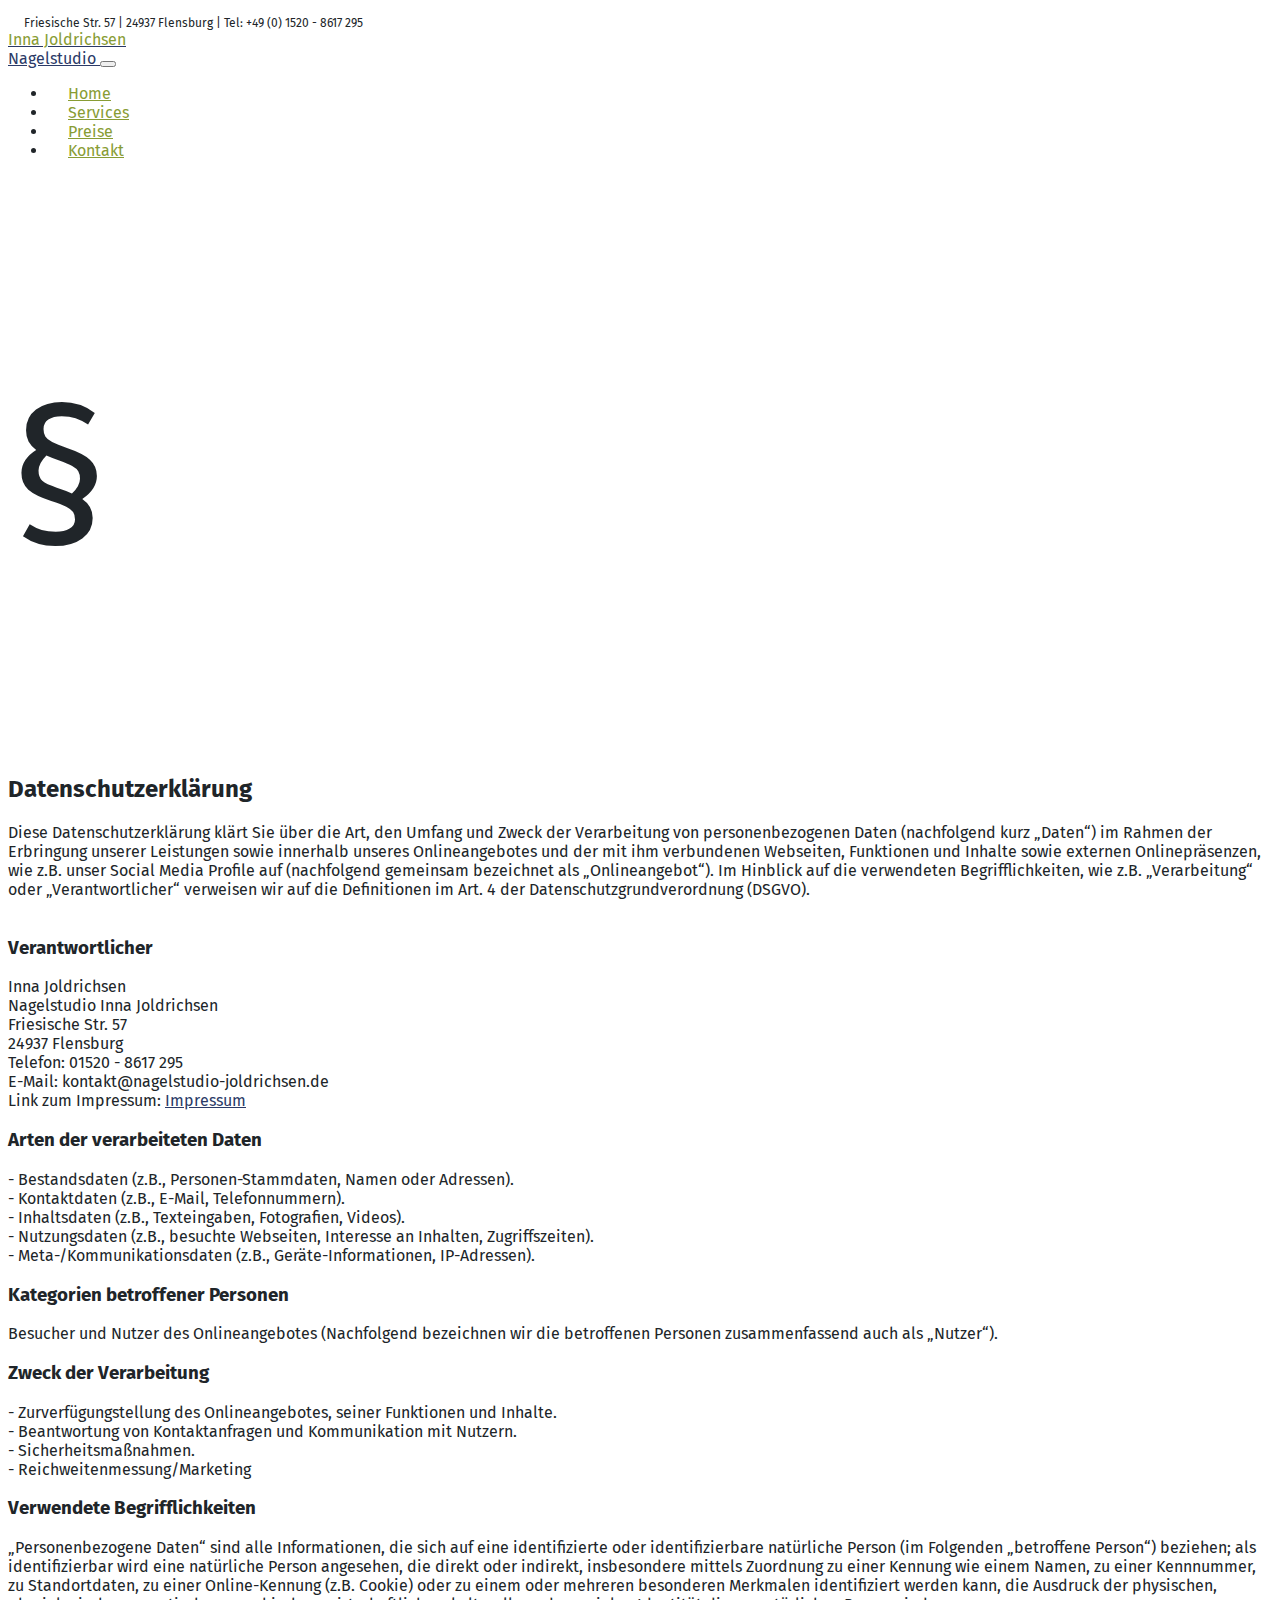
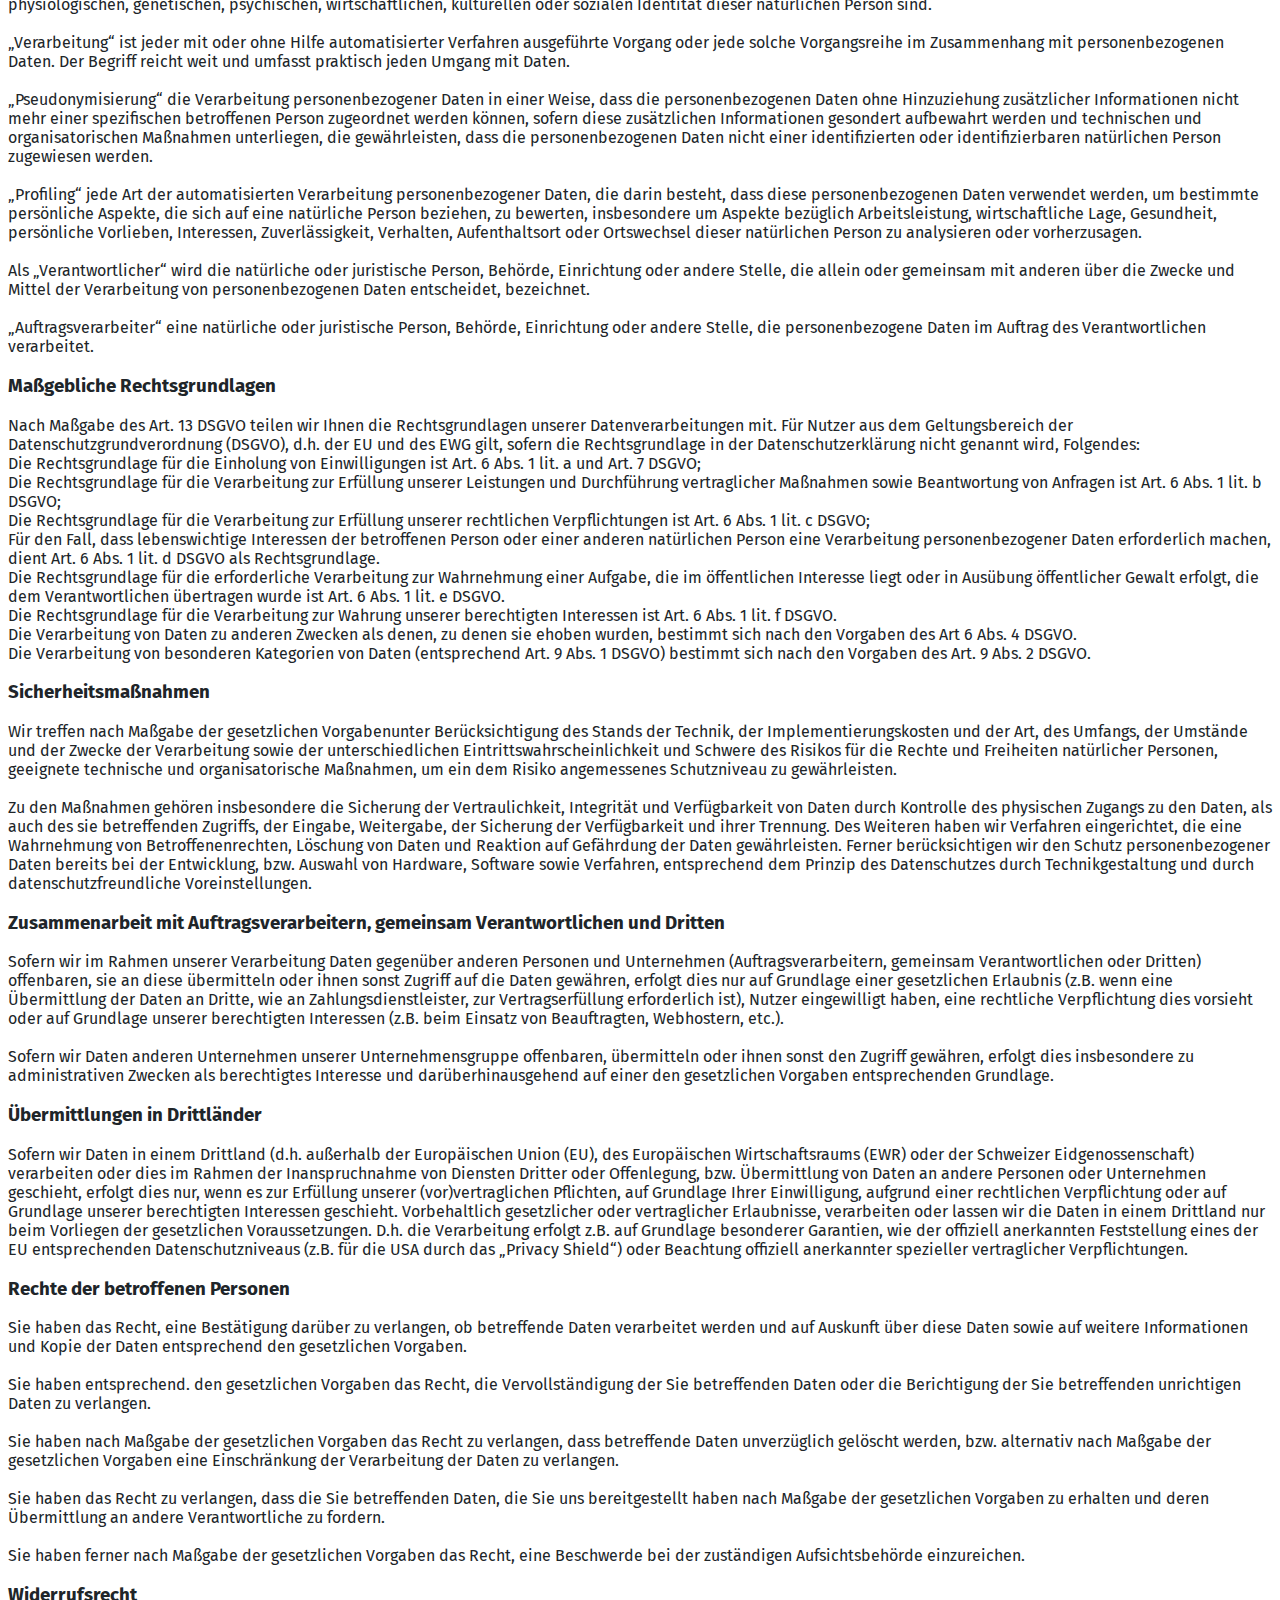
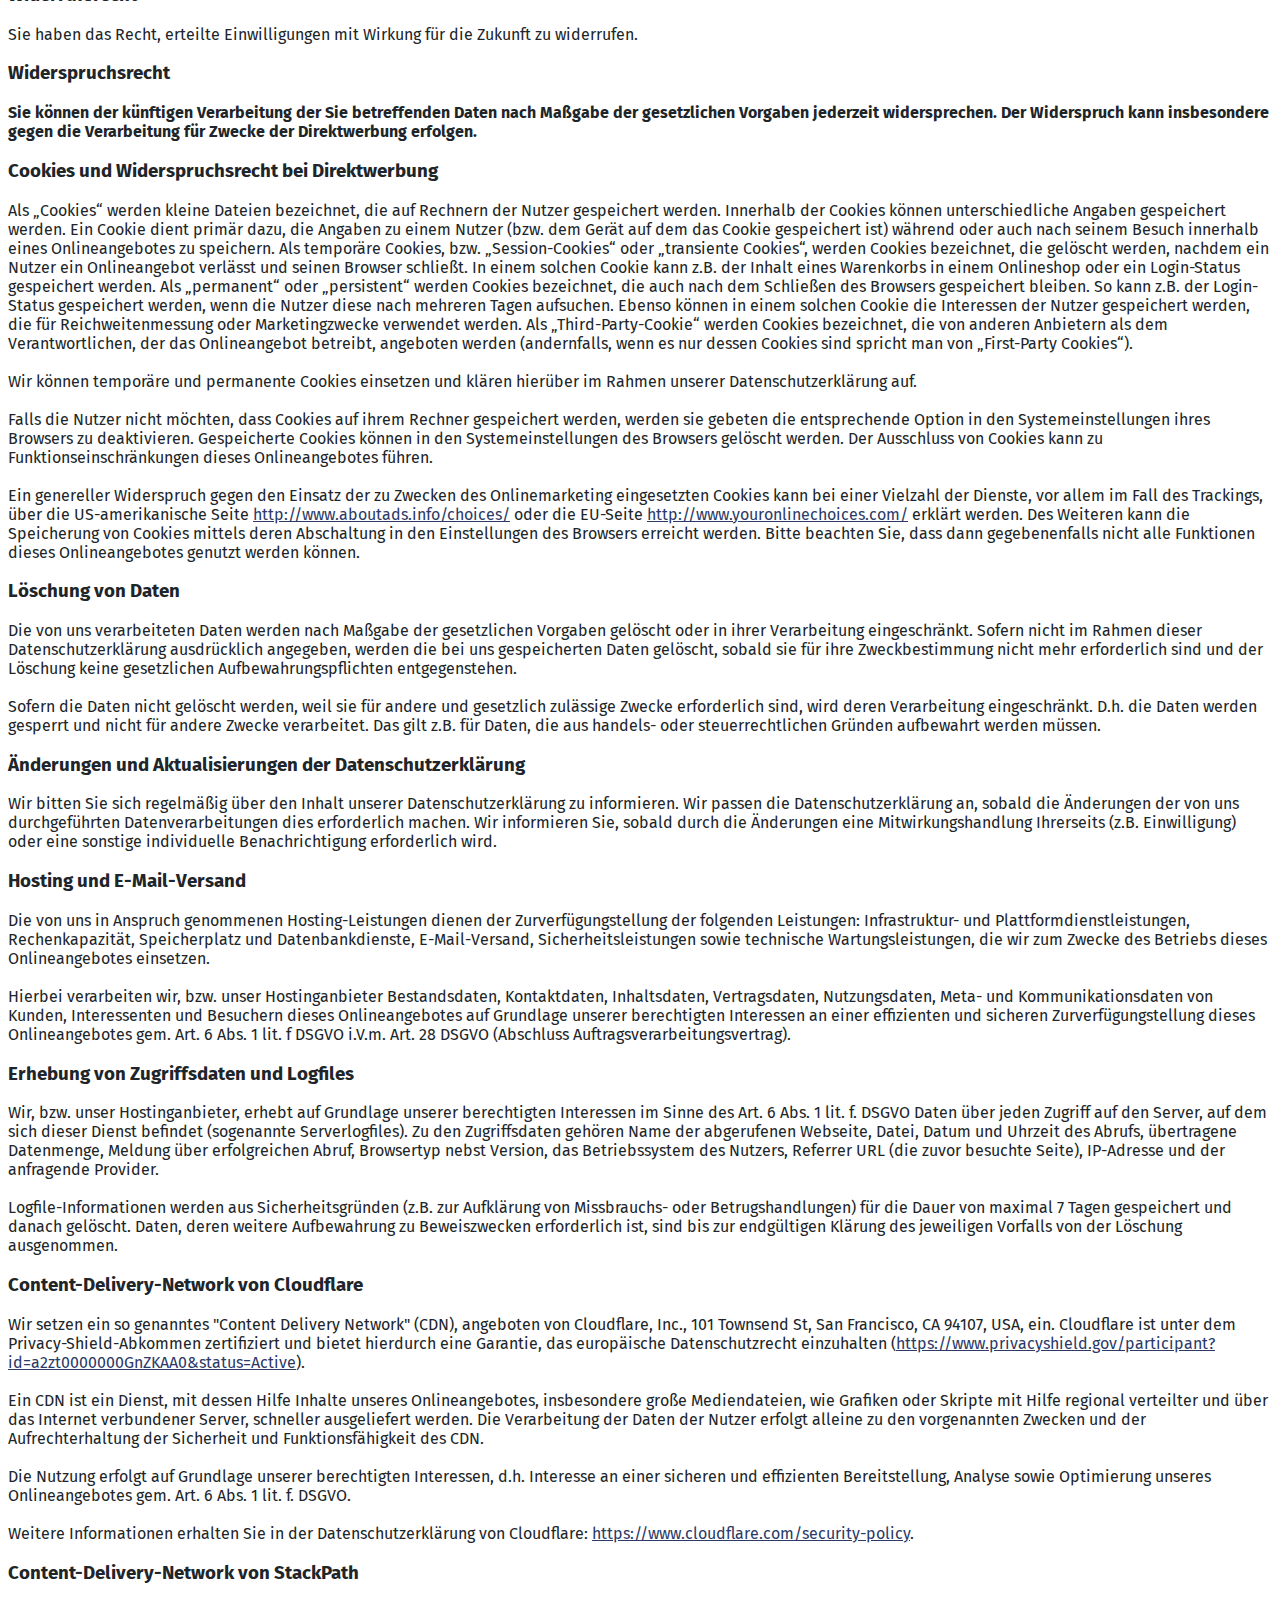
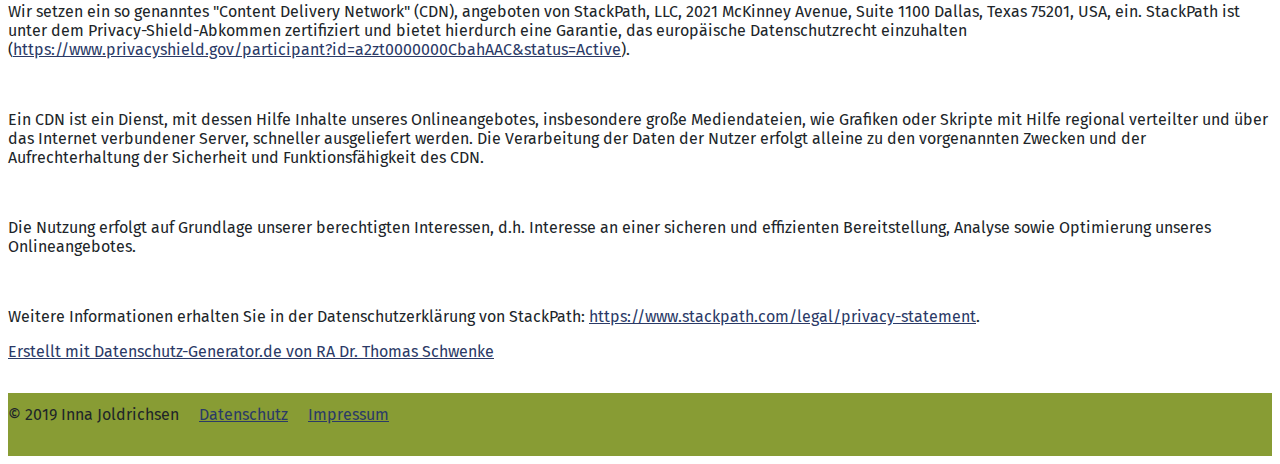
==== datenschutz/index.html @ 90d6efce "first commit" ====
<!doctype html>
<html lang="de">
<head>
	<meta charset="utf-8">
	<meta name="viewport" content="width=device-width, initial-scale=1, shrink-to-fit=no">
	<meta name="theme-color" content="#889c34">

	<link rel="stylesheet" href="https://stackpath.bootstrapcdn.com/bootstrap/4.1.3/css/bootstrap.min.css" integrity="sha384-MCw98/SFnGE8fJT3GXwEOngsV7Zt27NXFoaoApmYm81iuXoPkFOJwJ8ERdknLPMO" crossorigin="anonymous">
	<link rel="stylesheet" type="text/css" href="../styles.css">
	<title>Nagelstudio in Flensburg | Inna Joldrichsen</title>
</head>
<body>
<header class="head">
	<div class="container">
		<div class="row">
			<div class="col-12">
				<p class="text-right address">Friesische Str. 57 | 24937 Flensburg | Tel: +49 (0) 1520 - 8617 295</p>
			</div>
		</div>
		<nav class="navbar navbar-expand-lg navbar-light">
			<a class="navbar-brand" href="/">
				<span style="color: #889c34;">Inna Joldrichsen</span><br>
				Nagelstudio
				</a>
			<button class="navbar-toggler" type="button" data-toggle="collapse" data-target="#navbarSupportedContent" aria-controls="navbarSupportedContent" aria-expanded="false" aria-label="Toggle navigation">
				<span class="navbar-toggler-icon"></span>
			</button>
			<div class="collapse navbar-collapse" id="navbarSupportedContent">
				<ul class="navbar-nav ml-auto" id="top-menu">
					<li class="nav-item">
						<a class="nav-link" href="/">Home</a>
					</li>
					<li class="nav-item">
						<a class="nav-link" href="#services">Services</a>
					</li>
					<li class="nav-item">
						<a class="nav-link" href="#prices">Preise</a>
					</li>
					<li class="nav-item">
						<a class="nav-link" href="#contact">Kontakt</a>
					</li>
				</ul>	
			</div>
		</nav>
	</div>
</header>
<section class="protection">
	<div class="container">
		<div class="row">
			<div class="col-0 col-md-1">
				<p class="rights">§</p>
			</div>
			<div class="offset-0 col-md-8 offset-md-1">
				<h2>Datenschutzerklärung</h2><h3 id="dsg-general-intro"></h3><p>Diese Datenschutzerklärung klärt Sie über die Art, den Umfang und Zweck der Verarbeitung von personenbezogenen Daten (nachfolgend kurz „Daten“) im Rahmen der Erbringung unserer Leistungen sowie innerhalb unseres Onlineangebotes und der mit ihm verbundenen Webseiten, Funktionen und Inhalte sowie externen Onlinepräsenzen, wie z.B. unser Social Media Profile auf (nachfolgend gemeinsam bezeichnet als „Onlineangebot“). Im Hinblick auf die verwendeten Begrifflichkeiten, wie z.B. „Verarbeitung“ oder „Verantwortlicher“ verweisen wir auf die Definitionen im Art. 4 der Datenschutzgrundverordnung (DSGVO). <br>
					<br>
					</p><h3 id="dsg-general-controller">Verantwortlicher</h3><p><span class="tsmcontroller">Inna Joldrichsen<br>
					Nagelstudio Inna Joldrichsen<br>
					Friesische Str. 57<br>
					24937 Flensburg<br>
					Telefon: 01520 - 8617 295<br>
					E-Mail: kontakt@nagelstudio-joldrichsen.de<br>
					Link zum Impressum: <a href="/impressum">Impressum</a></span></p><h3 id="dsg-general-datatype">Arten der verarbeiteten Daten</h3><p>-	Bestandsdaten (z.B., Personen-Stammdaten, Namen oder Adressen).<br>
					-	Kontaktdaten (z.B., E-Mail, Telefonnummern).<br>
					-	Inhaltsdaten (z.B., Texteingaben, Fotografien, Videos).<br>
					-	Nutzungsdaten (z.B., besuchte Webseiten, Interesse an Inhalten, Zugriffszeiten).<br>
					-	Meta-/Kommunikationsdaten (z.B., Geräte-Informationen, IP-Adressen).</p><h3 id="dsg-general-datasubjects">Kategorien betroffener Personen</h3><p>Besucher und Nutzer des Onlineangebotes (Nachfolgend bezeichnen wir die betroffenen Personen zusammenfassend auch als „Nutzer“).<br>
					</p><h3 id="dsg-general-purpose">Zweck der Verarbeitung</h3><p>-	Zurverfügungstellung des Onlineangebotes, seiner Funktionen und  Inhalte.<br>
					-	Beantwortung von Kontaktanfragen und Kommunikation mit Nutzern.<br>
					-	Sicherheitsmaßnahmen.<br>
					-	Reichweitenmessung/Marketing<br>
					<span class="tsmcom"></span></p><h3 id="dsg-general-terms">Verwendete Begrifflichkeiten </h3><p>„Personenbezogene Daten“ sind alle Informationen, die sich auf eine identifizierte oder identifizierbare natürliche Person (im Folgenden „betroffene Person“) beziehen; als identifizierbar wird eine natürliche Person angesehen, die direkt oder indirekt, insbesondere mittels Zuordnung zu einer Kennung wie einem Namen, zu einer Kennnummer, zu Standortdaten, zu einer Online-Kennung (z.B. Cookie) oder zu einem oder mehreren besonderen Merkmalen identifiziert werden kann, die Ausdruck der physischen, physiologischen, genetischen, psychischen, wirtschaftlichen, kulturellen oder sozialen Identität dieser natürlichen Person sind.<br>
					<br>
					„Verarbeitung“ ist jeder mit oder ohne Hilfe automatisierter Verfahren ausgeführte Vorgang oder jede solche Vorgangsreihe im Zusammenhang mit personenbezogenen Daten. Der Begriff reicht weit und umfasst praktisch jeden Umgang mit Daten.<br>
					<br>
					„Pseudonymisierung“ die Verarbeitung personenbezogener Daten in einer Weise, dass die personenbezogenen Daten ohne Hinzuziehung zusätzlicher Informationen nicht mehr einer spezifischen betroffenen Person zugeordnet werden können, sofern diese zusätzlichen Informationen gesondert aufbewahrt werden und technischen und organisatorischen Maßnahmen unterliegen, die gewährleisten, dass die personenbezogenen Daten nicht einer identifizierten oder identifizierbaren natürlichen Person zugewiesen werden.<br>
					<br>
					„Profiling“ jede Art der automatisierten Verarbeitung personenbezogener Daten, die darin besteht, dass diese personenbezogenen Daten verwendet werden, um bestimmte persönliche Aspekte, die sich auf eine natürliche Person beziehen, zu bewerten, insbesondere um Aspekte bezüglich Arbeitsleistung, wirtschaftliche Lage, Gesundheit, persönliche Vorlieben, Interessen, Zuverlässigkeit, Verhalten, Aufenthaltsort oder Ortswechsel dieser natürlichen Person zu analysieren oder vorherzusagen.<br>
					<br>
					Als „Verantwortlicher“ wird die natürliche oder juristische Person, Behörde, Einrichtung oder andere Stelle, die allein oder gemeinsam mit anderen über die Zwecke und Mittel der Verarbeitung von personenbezogenen Daten entscheidet, bezeichnet.<br>
					<br>
					„Auftragsverarbeiter“ eine natürliche oder juristische Person, Behörde, Einrichtung oder andere Stelle, die personenbezogene Daten im Auftrag des Verantwortlichen verarbeitet.<br>
					</p><h3 id="dsg-general-legalbasis">Maßgebliche Rechtsgrundlagen</h3><p>Nach Maßgabe des Art. 13 DSGVO teilen wir Ihnen die Rechtsgrundlagen unserer Datenverarbeitungen mit.  Für Nutzer aus dem Geltungsbereich der Datenschutzgrundverordnung (DSGVO), d.h. der EU und des EWG gilt, sofern die Rechtsgrundlage in der Datenschutzerklärung nicht genannt wird, Folgendes: <br>
					Die Rechtsgrundlage für die Einholung von Einwilligungen ist Art. 6 Abs. 1 lit. a und Art. 7 DSGVO;<br>
					Die Rechtsgrundlage für die Verarbeitung zur Erfüllung unserer Leistungen und Durchführung vertraglicher Maßnahmen sowie Beantwortung von Anfragen ist Art. 6 Abs. 1 lit. b DSGVO;<br>
					Die Rechtsgrundlage für die Verarbeitung zur Erfüllung unserer rechtlichen Verpflichtungen ist Art. 6 Abs. 1 lit. c DSGVO;<br>
					Für den Fall, dass lebenswichtige Interessen der betroffenen Person oder einer anderen natürlichen Person eine Verarbeitung personenbezogener Daten erforderlich machen, dient Art. 6 Abs. 1 lit. d DSGVO als Rechtsgrundlage.<br>
					Die Rechtsgrundlage für die erforderliche Verarbeitung zur Wahrnehmung einer Aufgabe, die im öffentlichen Interesse liegt oder in Ausübung öffentlicher Gewalt erfolgt, die dem Verantwortlichen übertragen wurde ist Art. 6 Abs. 1 lit. e DSGVO. <br>
					Die Rechtsgrundlage für die Verarbeitung zur Wahrung unserer berechtigten Interessen ist Art. 6 Abs. 1 lit. f DSGVO. <br>
					Die Verarbeitung von Daten zu anderen Zwecken als denen, zu denen sie ehoben wurden, bestimmt sich nach den Vorgaben des Art 6 Abs. 4 DSGVO. <br>
					Die Verarbeitung von besonderen Kategorien von Daten (entsprechend Art. 9 Abs. 1 DSGVO) bestimmt sich nach den Vorgaben des Art. 9 Abs. 2 DSGVO. <br>
					</p><h3 id="dsg-general-securitymeasures">Sicherheitsmaßnahmen</h3><p>Wir treffen nach Maßgabe der gesetzlichen Vorgabenunter Berücksichtigung des Stands der Technik, der Implementierungskosten und der Art, des Umfangs, der Umstände und der Zwecke der Verarbeitung sowie der unterschiedlichen Eintrittswahrscheinlichkeit und Schwere des Risikos für die Rechte und Freiheiten natürlicher Personen, geeignete technische und organisatorische Maßnahmen, um ein dem Risiko angemessenes Schutzniveau zu gewährleisten.<br>
					<br>
					Zu den Maßnahmen gehören insbesondere die Sicherung der Vertraulichkeit, Integrität und Verfügbarkeit von Daten durch Kontrolle des physischen Zugangs zu den Daten, als auch des sie betreffenden Zugriffs, der Eingabe, Weitergabe, der Sicherung der Verfügbarkeit und ihrer Trennung. Des Weiteren haben wir Verfahren eingerichtet, die eine Wahrnehmung von Betroffenenrechten, Löschung von Daten und Reaktion auf Gefährdung der Daten gewährleisten. Ferner berücksichtigen wir den Schutz personenbezogener Daten bereits bei der Entwicklung, bzw. Auswahl von Hardware, Software sowie Verfahren, entsprechend dem Prinzip des Datenschutzes durch Technikgestaltung und durch datenschutzfreundliche Voreinstellungen.<br>
					</p><h3 id="dsg-general-coprocessing">Zusammenarbeit mit Auftragsverarbeitern, gemeinsam Verantwortlichen und Dritten</h3><p>Sofern wir im Rahmen unserer Verarbeitung Daten gegenüber anderen Personen und Unternehmen (Auftragsverarbeitern, gemeinsam Verantwortlichen oder Dritten) offenbaren, sie an diese übermitteln oder ihnen sonst Zugriff auf die Daten gewähren, erfolgt dies nur auf Grundlage einer gesetzlichen Erlaubnis (z.B. wenn eine Übermittlung der Daten an Dritte, wie an Zahlungsdienstleister, zur Vertragserfüllung erforderlich ist), Nutzer eingewilligt haben, eine rechtliche Verpflichtung dies vorsieht oder auf Grundlage unserer berechtigten Interessen (z.B. beim Einsatz von Beauftragten, Webhostern, etc.). <br>
					<br>
					Sofern wir Daten anderen Unternehmen unserer Unternehmensgruppe offenbaren, übermitteln oder ihnen sonst den Zugriff gewähren, erfolgt dies insbesondere zu administrativen Zwecken als berechtigtes Interesse und darüberhinausgehend auf einer den gesetzlichen Vorgaben entsprechenden Grundlage. <br>
					</p><h3 id="dsg-general-thirdparty">Übermittlungen in Drittländer</h3><p>Sofern wir Daten in einem Drittland (d.h. außerhalb der Europäischen Union (EU), des Europäischen Wirtschaftsraums (EWR) oder der Schweizer Eidgenossenschaft) verarbeiten oder dies im Rahmen der Inanspruchnahme von Diensten Dritter oder Offenlegung, bzw. Übermittlung von Daten an andere Personen oder Unternehmen geschieht, erfolgt dies nur, wenn es zur Erfüllung unserer (vor)vertraglichen Pflichten, auf Grundlage Ihrer Einwilligung, aufgrund einer rechtlichen Verpflichtung oder auf Grundlage unserer berechtigten Interessen geschieht. Vorbehaltlich gesetzlicher oder vertraglicher Erlaubnisse, verarbeiten oder lassen wir die Daten in einem Drittland nur beim Vorliegen der gesetzlichen Voraussetzungen. D.h. die Verarbeitung erfolgt z.B. auf Grundlage besonderer Garantien, wie der offiziell anerkannten Feststellung eines der EU entsprechenden Datenschutzniveaus (z.B. für die USA durch das „Privacy Shield“) oder Beachtung offiziell anerkannter spezieller vertraglicher Verpflichtungen.</p><h3 id="dsg-general-rightssubject">Rechte der betroffenen Personen</h3><p>Sie haben das Recht, eine Bestätigung darüber zu verlangen, ob betreffende Daten verarbeitet werden und auf Auskunft über diese Daten sowie auf weitere Informationen und Kopie der Daten entsprechend den gesetzlichen Vorgaben.<br>
					<br>
					Sie haben entsprechend. den gesetzlichen Vorgaben das Recht, die Vervollständigung der Sie betreffenden Daten oder die Berichtigung der Sie betreffenden unrichtigen Daten zu verlangen.<br>
					<br>
					Sie haben nach Maßgabe der gesetzlichen Vorgaben das Recht zu verlangen, dass betreffende Daten unverzüglich gelöscht werden, bzw. alternativ nach Maßgabe der gesetzlichen Vorgaben eine Einschränkung der Verarbeitung der Daten zu verlangen.<br>
					<br>
					Sie haben das Recht zu verlangen, dass die Sie betreffenden Daten, die Sie uns bereitgestellt haben nach Maßgabe der gesetzlichen Vorgaben zu erhalten und deren Übermittlung an andere Verantwortliche zu fordern. <br>
					<br>
					Sie haben ferner nach Maßgabe der gesetzlichen Vorgaben das Recht, eine Beschwerde bei der zuständigen Aufsichtsbehörde einzureichen.<br>
					</p><h3 id="dsg-general-revokeconsent">Widerrufsrecht</h3><p>Sie haben das Recht, erteilte Einwilligungen mit Wirkung für die Zukunft zu widerrufen.</p><h3 id="dsg-general-object">Widerspruchsrecht</h3><p><strong>Sie können der künftigen Verarbeitung der Sie betreffenden Daten nach Maßgabe der gesetzlichen Vorgaben jederzeit widersprechen. Der Widerspruch kann insbesondere gegen die Verarbeitung für Zwecke der Direktwerbung erfolgen.</strong></p><h3 id="dsg-general-cookies">Cookies und Widerspruchsrecht bei Direktwerbung</h3><p>Als „Cookies“ werden kleine Dateien bezeichnet, die auf Rechnern der Nutzer gespeichert werden. Innerhalb der Cookies können unterschiedliche Angaben gespeichert werden. Ein Cookie dient primär dazu, die Angaben zu einem Nutzer (bzw. dem Gerät auf dem das Cookie gespeichert ist) während oder auch nach seinem Besuch innerhalb eines Onlineangebotes zu speichern. Als temporäre Cookies, bzw. „Session-Cookies“ oder „transiente Cookies“, werden Cookies bezeichnet, die gelöscht werden, nachdem ein Nutzer ein Onlineangebot verlässt und seinen Browser schließt. In einem solchen Cookie kann z.B. der Inhalt eines Warenkorbs in einem Onlineshop oder ein Login-Status gespeichert werden. Als „permanent“ oder „persistent“ werden Cookies bezeichnet, die auch nach dem Schließen des Browsers gespeichert bleiben. So kann z.B. der Login-Status gespeichert werden, wenn die Nutzer diese nach mehreren Tagen aufsuchen. Ebenso können in einem solchen Cookie die Interessen der Nutzer gespeichert werden, die für Reichweitenmessung oder Marketingzwecke verwendet werden. Als „Third-Party-Cookie“ werden Cookies bezeichnet, die von anderen Anbietern als dem Verantwortlichen, der das Onlineangebot betreibt, angeboten werden (andernfalls, wenn es nur dessen Cookies sind spricht man von „First-Party Cookies“).<br>
					<br>
					Wir können temporäre und permanente Cookies einsetzen und klären hierüber im Rahmen unserer Datenschutzerklärung auf.<br>
					<br>
					Falls die Nutzer nicht möchten, dass Cookies auf ihrem Rechner gespeichert werden, werden sie gebeten die entsprechende Option in den Systemeinstellungen ihres Browsers zu deaktivieren. Gespeicherte Cookies können in den Systemeinstellungen des Browsers gelöscht werden. Der Ausschluss von Cookies kann zu Funktionseinschränkungen dieses Onlineangebotes führen.<br>
					<br>
					Ein genereller Widerspruch gegen den Einsatz der zu Zwecken des Onlinemarketing eingesetzten Cookies kann bei einer Vielzahl der Dienste, vor allem im Fall des Trackings, über die US-amerikanische Seite <a href="http://www.aboutads.info/choices/">http://www.aboutads.info/choices/</a> oder die EU-Seite <a href="http://www.youronlinechoices.com/">http://www.youronlinechoices.com/</a> erklärt werden. Des Weiteren kann die Speicherung von Cookies mittels deren Abschaltung in den Einstellungen des Browsers erreicht werden. Bitte beachten Sie, dass dann gegebenenfalls nicht alle Funktionen dieses Onlineangebotes genutzt werden können.</p><h3 id="dsg-general-erasure">Löschung von Daten</h3><p>Die von uns verarbeiteten Daten werden nach Maßgabe der gesetzlichen Vorgaben gelöscht oder in ihrer Verarbeitung eingeschränkt. Sofern nicht im Rahmen dieser Datenschutzerklärung ausdrücklich angegeben, werden die bei uns gespeicherten Daten gelöscht, sobald sie für ihre Zweckbestimmung nicht mehr erforderlich sind und der Löschung keine gesetzlichen Aufbewahrungspflichten entgegenstehen. <br>
					<br>
					Sofern die Daten nicht gelöscht werden, weil sie für andere und gesetzlich zulässige Zwecke erforderlich sind, wird deren Verarbeitung eingeschränkt. D.h. die Daten werden gesperrt und nicht für andere Zwecke verarbeitet. Das gilt z.B. für Daten, die aus handels- oder steuerrechtlichen Gründen aufbewahrt werden müssen.</p><h3 id="dsg-general-changes">Änderungen und Aktualisierungen der Datenschutzerklärung</h3><p>Wir bitten Sie sich regelmäßig über den Inhalt unserer Datenschutzerklärung zu informieren. Wir passen die Datenschutzerklärung an, sobald die Änderungen der von uns durchgeführten Datenverarbeitungen dies erforderlich machen. Wir informieren Sie, sobald durch die Änderungen eine Mitwirkungshandlung Ihrerseits (z.B. Einwilligung) oder eine sonstige individuelle Benachrichtigung erforderlich wird.</p><p></p><h3 id="dsg-hostingprovider">Hosting und E-Mail-Versand</h3><p></p><p><span class="ts-muster-content">Die von uns in Anspruch genommenen Hosting-Leistungen dienen der Zurverfügungstellung der folgenden Leistungen: Infrastruktur- und Plattformdienstleistungen, Rechenkapazität, Speicherplatz und Datenbankdienste, E-Mail-Versand, Sicherheitsleistungen sowie technische Wartungsleistungen, die wir zum Zwecke des Betriebs dieses Onlineangebotes einsetzen. <br>
					<br>
					Hierbei verarbeiten wir, bzw. unser Hostinganbieter Bestandsdaten, Kontaktdaten, Inhaltsdaten, Vertragsdaten, Nutzungsdaten, Meta- und Kommunikationsdaten von Kunden, Interessenten und Besuchern dieses Onlineangebotes auf Grundlage unserer berechtigten Interessen an einer effizienten und sicheren Zurverfügungstellung dieses Onlineangebotes gem. Art. 6 Abs. 1 lit. f DSGVO i.V.m. Art. 28 DSGVO (Abschluss Auftragsverarbeitungsvertrag).</span></p><p></p><h3 id="dsg-logfiles">Erhebung von Zugriffsdaten und Logfiles</h3><p></p><p><span class="ts-muster-content">Wir, bzw. unser Hostinganbieter, erhebt auf Grundlage unserer berechtigten Interessen im Sinne des Art. 6 Abs. 1 lit. f. DSGVO Daten über jeden Zugriff auf den Server, auf dem sich dieser Dienst befindet (sogenannte Serverlogfiles). Zu den Zugriffsdaten gehören Name der abgerufenen Webseite, Datei, Datum und Uhrzeit des Abrufs, übertragene Datenmenge, Meldung über erfolgreichen Abruf, Browsertyp nebst Version, das Betriebssystem des Nutzers, Referrer URL (die zuvor besuchte Seite), IP-Adresse und der anfragende Provider.<br>
					<br>
					Logfile-Informationen werden aus Sicherheitsgründen (z.B. zur Aufklärung von Missbrauchs- oder Betrugshandlungen) für die Dauer von maximal 7 Tagen gespeichert und danach gelöscht. Daten, deren weitere Aufbewahrung zu Beweiszwecken erforderlich ist, sind bis zur endgültigen Klärung des jeweiligen Vorfalls von der Löschung ausgenommen.</span></p><p></p><h3 id="dsg-cdn-cloudflare">Content-Delivery-Network von Cloudflare</h3><p></p><p><span class="ts-muster-content">Wir setzen ein so genanntes "Content Delivery Network" (CDN), angeboten von Cloudflare, Inc., 101 Townsend St, San Francisco, CA 94107, USA, ein. Cloudflare ist unter dem Privacy-Shield-Abkommen zertifiziert und bietet hierdurch eine Garantie, das europäische Datenschutzrecht einzuhalten (<a target="_blank" href="https://www.privacyshield.gov/participant?id=a2zt0000000GnZKAA0&amp;status=Active">https://www.privacyshield.gov/participant?id=a2zt0000000GnZKAA0&amp;status=Active</a>).<br>
					<br>
					Ein CDN ist ein Dienst, mit dessen Hilfe Inhalte unseres Onlineangebotes, insbesondere große Mediendateien, wie Grafiken oder Skripte mit Hilfe regional verteilter und über das Internet verbundener Server, schneller ausgeliefert werden. Die Verarbeitung der Daten der Nutzer erfolgt alleine zu den vorgenannten Zwecken und der Aufrechterhaltung der Sicherheit und Funktionsfähigkeit des CDN.<br>
					<br>
					Die Nutzung erfolgt auf Grundlage unserer berechtigten Interessen, d.h. Interesse an einer sicheren und effizienten Bereitstellung, Analyse sowie Optimierung unseres Onlineangebotes gem. Art. 6 Abs. 1 lit. f. DSGVO. <br>
					<br>
					Weitere Informationen erhalten Sie in der Datenschutzerklärung von Cloudflare:&nbsp;<a target="_blank" href="https://www.cloudflare.com/security-policy">https://www.cloudflare.com/security-policy</a>.</span></p><p></p><h3 id="dsg-cdn-stackpath">Content-Delivery-Network von StackPath</h3><p></p><p><span class="ts-muster-content"></span></p><p>Wir setzen ein so genanntes "Content Delivery Network" (CDN), angeboten von StackPath, LLC, 2021 McKinney Avenue, Suite 1100 Dallas, Texas 75201, USA, ein. StackPath ist unter dem Privacy-Shield-Abkommen zertifiziert und bietet hierdurch eine Garantie, das europäische Datenschutzrecht einzuhalten (<a target="_blank" href="https://www.privacyshield.gov/participant?id=a2zt0000000CbahAAC&amp;status=Active">https://www.privacyshield.gov/participant?id=a2zt0000000CbahAAC&amp;status=Active</a>).</p><br>
					<p>Ein CDN ist ein Dienst, mit dessen Hilfe Inhalte unseres Onlineangebotes, insbesondere große Mediendateien, wie Grafiken oder Skripte mit Hilfe regional verteilter und über das Internet verbundener Server, schneller ausgeliefert werden. Die Verarbeitung der Daten der Nutzer erfolgt alleine zu den vorgenannten Zwecken und der Aufrechterhaltung der Sicherheit und Funktionsfähigkeit des CDN.</p><br>
					<p>Die Nutzung erfolgt auf Grundlage unserer berechtigten Interessen, d.h. Interesse an einer sicheren und effizienten Bereitstellung, Analyse sowie Optimierung unseres Onlineangebotes.</p><br>
					<p>Weitere Informationen erhalten Sie in der Datenschutzerklärung von StackPath: <a target="_blank" href="https://www.stackpath.com/legal/privacy-statement">https://www.stackpath.com/legal/privacy-statement</a>.</p><p></p><a href="https://datenschutz-generator.de" class="dsg1-6" rel="nofollow" target="_blank">Erstellt mit Datenschutz-Generator.de von RA Dr. Thomas Schwenke</a>
			</div>
		</div>
	</div>
</section>
<footer class="bg-lightgreen">
	<div class="container">
		<div class="row">
			<div class="col-md-10 offset-md-1">
				<span class="text-white">&copy; 2019 Inna Joldrichsen</span>
				<a class="text-white" href="/datenschutz">Datenschutz</a>
				<a class="text-white" href="/impressum">Impressum</a>
			</div>
		</div>
	</div>
</footer>
	<script src="https://code.jquery.com/jquery-3.3.1.min.js" integrity="sha256-FgpCb/KJQlLNfOu91ta32o/NMZxltwRo8QtmkMRdAu8=" crossorigin="anonymous"></script>	
	<script src="https://cdnjs.cloudflare.com/ajax/libs/popper.js/1.14.3/umd/popper.min.js" integrity="sha384-ZMP7rVo3mIykV+2+9J3UJ46jBk0WLaUAdn689aCwoqbBJiSnjAK/l8WvCWPIPm49" crossorigin="anonymous"></script>
	<script src="https://stackpath.bootstrapcdn.com/bootstrap/4.1.3/js/bootstrap.min.js" integrity="sha384-ChfqqxuZUCnJSK3+MXmPNIyE6ZbWh2IMqE241rYiqJxyMiZ6OW/JmZQ5stwEULTy" crossorigin="anonymous"></script>
	
</body>
</html>
---- styles.css ----
@import url('https://fonts.googleapis.com/css?family=Fira+Sans');

html{
	scroll-behavior: smooth;
}
body {
	font-size: 1rem;
	font-family: 'Fira Sans', sans-serif;
	color: #202529;
}
a{
	color: #2B3A67;
}
a:hover{
	color: rgba(43, 58, 103, .8);
	text-decoration: underline;
}
.bg-lightgray{
	background-color: #f3f3f3;
}
.bg-lightyellow{
	background-color: #FFFD82;
}
.bg-lightbrown{
	background-color: #FF9B71;
}
.bg-lightred{
	background-color: #E84855;
}
.bg-lightblue{
	background-color: #2B3A67;
}
.bg-lightgreen{
	background-color: #889c34;
}
.lightgreen{
	color: #889c34;
}
.headline {
	font-size: 2rem;
}
.display-4 {
	font-size: 2.5rem;
}
@media screen and (min-width: 568px) {
	.display-4 {
		font-size: 3.5rem;
	}
	.headline {
		font-size: 3.5rem;
	}
}
header.home .container-fluid.head{
	background-color: #fff;
}
header.home {
	background-image: url('inna-joldrichsen-nagelstudio.jpg');
	background-repeat: no-repeat;
	background-attachment: fixed;
	background-position-x: 50%;
}
@media screen and (min-width: 992px){
	header.home {
		background-position-x: initial;
	}
}
.navbar .navbar-nav .nav-link{
	padding: .25rem 0;
	margin: 0 1.25rem;
	color: #889c34;
	font-size: 1rem;
}
.navbar .navbar-nav .nav-item .nav-link{
	border-bottom: .25rem solid transparent;
}
.navbar .navbar-nav .nav-item.active .nav-link{
	border-bottom: .25rem solid transparent;
}
.navbar .navbar-collapse{
	background: #fff;
}
.navbar .navbar-nav .nav-link:hover{
	color: #202529;
	border-bottom: .25rem solid transparent;
}
@media screen and (min-width: 992px) {
	.navbar .navbar-nav .nav-item.active .nav-link{
		border-bottom: .25rem solid #202529;
	}
	.navbar .navbar-collapse{
		background: transparent;
	}
	.navbar .navbar-nav .nav-link:hover{
		border-bottom: .25rem solid #202529;
	}
}
.navbar .navbar-brand{
	margin-top: -0.75rem;
}
.navbar-light .navbar-nav .active>.nav-link,
.navbar-light .navbar-nav .nav-link.active, 
.navbar-light .navbar-nav .nav-link.show, 
.navbar-light .navbar-nav .show>.nav-link{
	color: #202529;
	border-bottom: .25rem solid transparent;
}
@media screen and (min-width: 992px){
	.navbar-light .navbar-nav .active>.nav-link,
	.navbar-light .navbar-nav .nav-link.active, 
	.navbar-light .navbar-nav .nav-link.show, 
	.navbar-light .navbar-nav .show>.nav-link{
		border-bottom: .25rem solid #202529;
	}
}
.address{
	margin: 1rem 1rem 0; 
	font-size: .75rem; 
	padding-right: 0rem;
}
@media screen and (min-width: 992px) {
	.address{
		padding-right: 1rem;
	}
}
.btn{
	background-color: #889c34;
	border-radius: 25px;
	border: 2px solid #889c34;
}
.btn:hover,
.btn:active{
	color: #889c34;;
	background-color: transparent;
	border: 2px solid #889c34;
}
.btn-primary:not(:disabled):not(.disabled).active:focus, 
.btn-primary:not(:disabled):not(.disabled):active:focus, 
.show>.btn-primary.dropdown-toggle:focus{
	box-shadow: 0 0 0 0.2rem rgba(136, 156, 52,.5);
}
.btn-primary:not(:disabled):not(.disabled).active, 
.btn-primary:not(:disabled):not(.disabled):active, 
.show>.btn-primary.dropdown-toggle{
	color: #fff;
    background-color: #889c34;
    border-color: #889c34;
}
.jumbotron p,
.jumbotron h1,
.jumbotron h2, 
.jumbotron h3{
	color: #202529;
}
.container.vertical-center{
	min-height: 100%;  /* Fallback for browsers do NOT support vh unit */
  	min-height: 100vh; /* These two lines are counted as one :-)       */

  	display: flex;
  	align-items: center;
}
.jumbotron {
	padding-top: 9rem;
	background-color: transparent;
}
@media (min-width: 576px){
	.jumbotron {
		padding: 9rem 1rem 4rem 2rem;
	}
}
section{
	padding-bottom: 2rem;
}
section.services{
	padding-bottom: 0;
}
/*
	Services
*/
.services .display-4,
.makeup .display-4{
	margin-top: 2rem;
	margin-bottom: 2rem;
}
.services .card{
	border: initial;
	margin-bottom: 3rem;
	-moz-box-shadow: 0 5px 4px -4px rgba(0, 0, 0, 0.08);
	-webkit-box-shadow: 0 5px 4px -4px rgba(0, 0, 0, 0.08);
	box-shadow: 0 5px 4px -4px rgba(0, 0, 0, 0.08);
}
/*
	Make-Up
*/
.makeup .img-right{
	margin-left: 0; 
	margin-top: 2rem;
	width: 100%;
	max-width: 600px;
}
@media screen and (min-width: 768px){
	.makeup .img-right{
		margin-left: 3rem;
	}
}
.makeup hr{
	display: block;
    border: 0px;
	height: 15px;
	width: 150px;
	margin-left: 0;
	margin-bottom: 1.5rem;
	background-image: url('divider.png');
}
.makeup .bkg-flower{
	background-image: url('bkg-flower.png');
	background-repeat: no-repeat;
	background-position: 40% 90%;
	
}
/*
	Nails
*/
.nails .img-left{
	margin-left: 0; 
	margin-top: 2rem;
	width: 100%;
}
.nails .display-4{
	margin-top: 2rem;
}
@media screen and (min-width: 992px) {
	.nails .display-4{
		margin-top: 6rem;
	}
}
.nails .overlay{
	margin-top: 2rem;
	padding: 2rem 3rem;
}
@media screen and (min-width: 768px){
	.nails .overlay{
		margin-top: 10rem;
		margin-left: -8rem;
	}
}
.nails .bg-gradientgreen{
	background: #889c34; /* Old browsers */
	background: -moz-linear-gradient(left, #889c34 0%, #bcd556 100%); /* FF3.6-15 */
	background: -webkit-linear-gradient(left, #889c34 0%,#bcd556 100%); /* Chrome10-25,Safari5.1-6 */
	background: linear-gradient(to right, #889c34 0%,#bcd556 100%); /* W3C, IE10+, FF16+, Chrome26+, Opera12+, Safari7+ */
	filter: progid:DXImageTransform.Microsoft.gradient( startColorstr='#889c34', endColorstr='#bcd556',GradientType=1 ); /* IE6-9 */
}
.nails p,
.nails h4{
	color: #fff;
}
.nails hr{
	display: block;
    border: 0px;
	height: 15px;
	width: 150px;
	margin-bottom: 1.5rem;
	background-image: url('divider-white.png');
}
.nails .card{
	border: initial;
}
.nails .card .d-flex{
	display: block!important;
}
@media screen and (min-width: 768px){
	.nails .card .d-flex{
		display: flex!important;
	}
}
/*
	Eyelash
*/
.eyelash .display-4,
.prices .display-4,
.contact .display-4{
	margin-top: 2rem;
}
@media screen and (min-width: 992px){
	.eyelash .display-4,
	.contact .display-4{
		margin-top: 0rem;
	}
}
.eyelash hr{
	display: block;
    border: 0px;
	height: 15px;
	width: 150px;
	margin-left: 0;
	margin-bottom: 1.5rem;
	background-image: url('divider.png');
}
.eyelash .card{
	border: initial;
}
.eyelash .card .d-flex{
	display: block!important;
}
@media screen and (min-width: 768px){
	.eyelash .card .d-flex{
		display: flex!important;
	}
}
.eyelash img{
	margin-top: 2rem;
	max-width: 100%;
}

/*
	Prices
*/
.prices p.category{
	color: #889c34;
	font-weight: 600;
	margin-bottom: 0;
}
.prices p.price,
.prices p.name {
	margin-bottom: 0;
}

.prices ul.leaders {
    padding: 0;
    overflow-x: hidden;
	list-style: none;
}
.prices ul.leaders li:before {
    float: left;
    width: 0;
    white-space: nowrap;
    content:
 ". . . . . . . . . . . . . . . . . . . . "
 ". . . . . . . . . . . . . . . . . . . . "
 ". . . . . . . . . . . . . . . . . . . . "
 ". . . . . . . . . . . . . . . . . . . . ";
}
.prices ul.leaders li.nots:before {
    content: "";
}
 .prices ul.leaders span:first-child {
    padding-right: 0.33em;
	background: #fff;
}
.prices ul.leaders span + span {
    float: right;
    padding-left: 0.33em;
	background: #fff;
}

.prices ul.leaders ul{
	list-style-type: disc;
}

/*
	Contact
*/
.contact h3{
	color: #889c34;
}
.contact a{
	color: #2B3A67;
}
.contact a:hover{
	color: rgba(43, 58, 103, .8);
	text-decoration: underline;
}

.mapouter{
	text-align:right;
	margin-top: 1rem;
	width:100%;
}
.gmap_canvas {
	overflow:hidden;
	background:none!important;
	width:100%;
}
.gmap_canvas iframe{
	min-height: 400px;
}
footer a{
	margin-left: 1rem;
}
footer .container{
	padding-top: .75rem;
	padding-bottom: 2rem;
}
.protection .rights{
	font-size: 0rem;
}
@media screen and (min-width: 576px){
	.protection .rights{
		font-size: 6rem;
	}
}
@media screen and (min-width: 768px){
	.protection .rights{
		font-size: 12rem;
	}
}
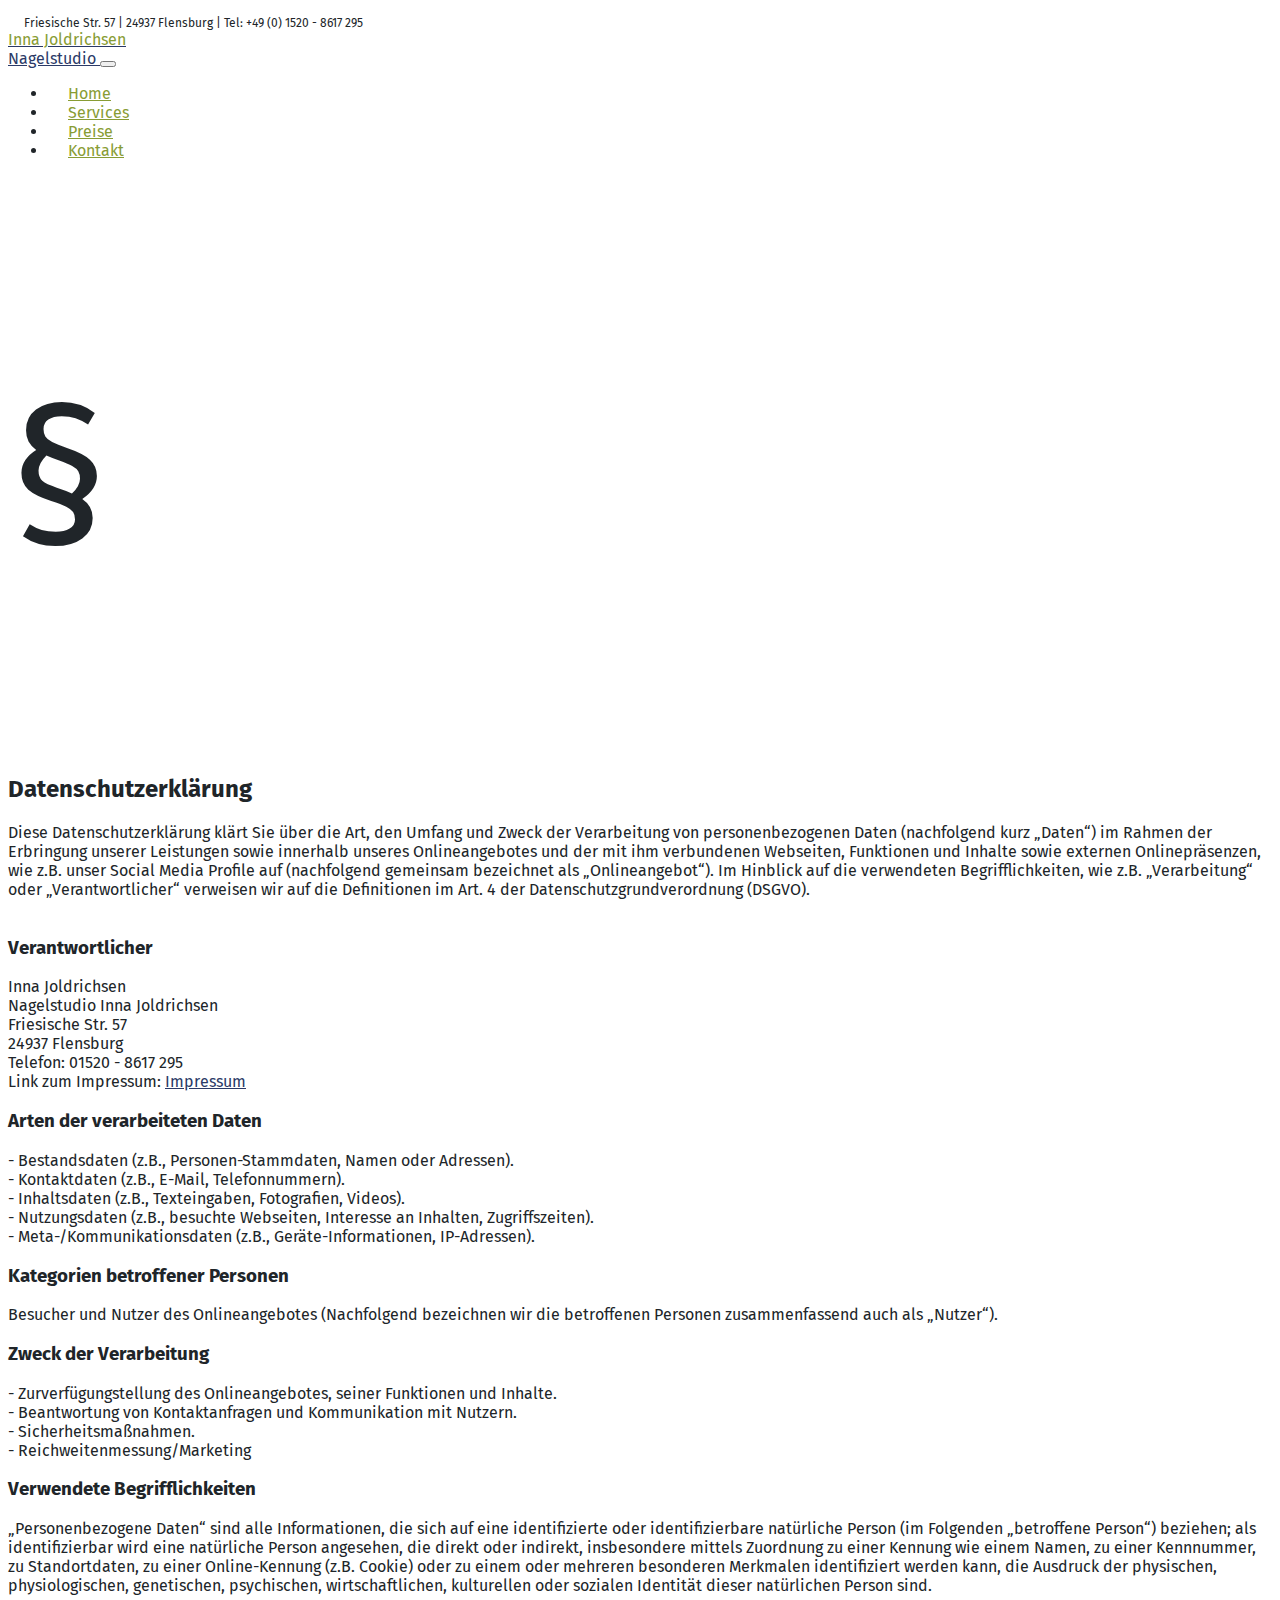
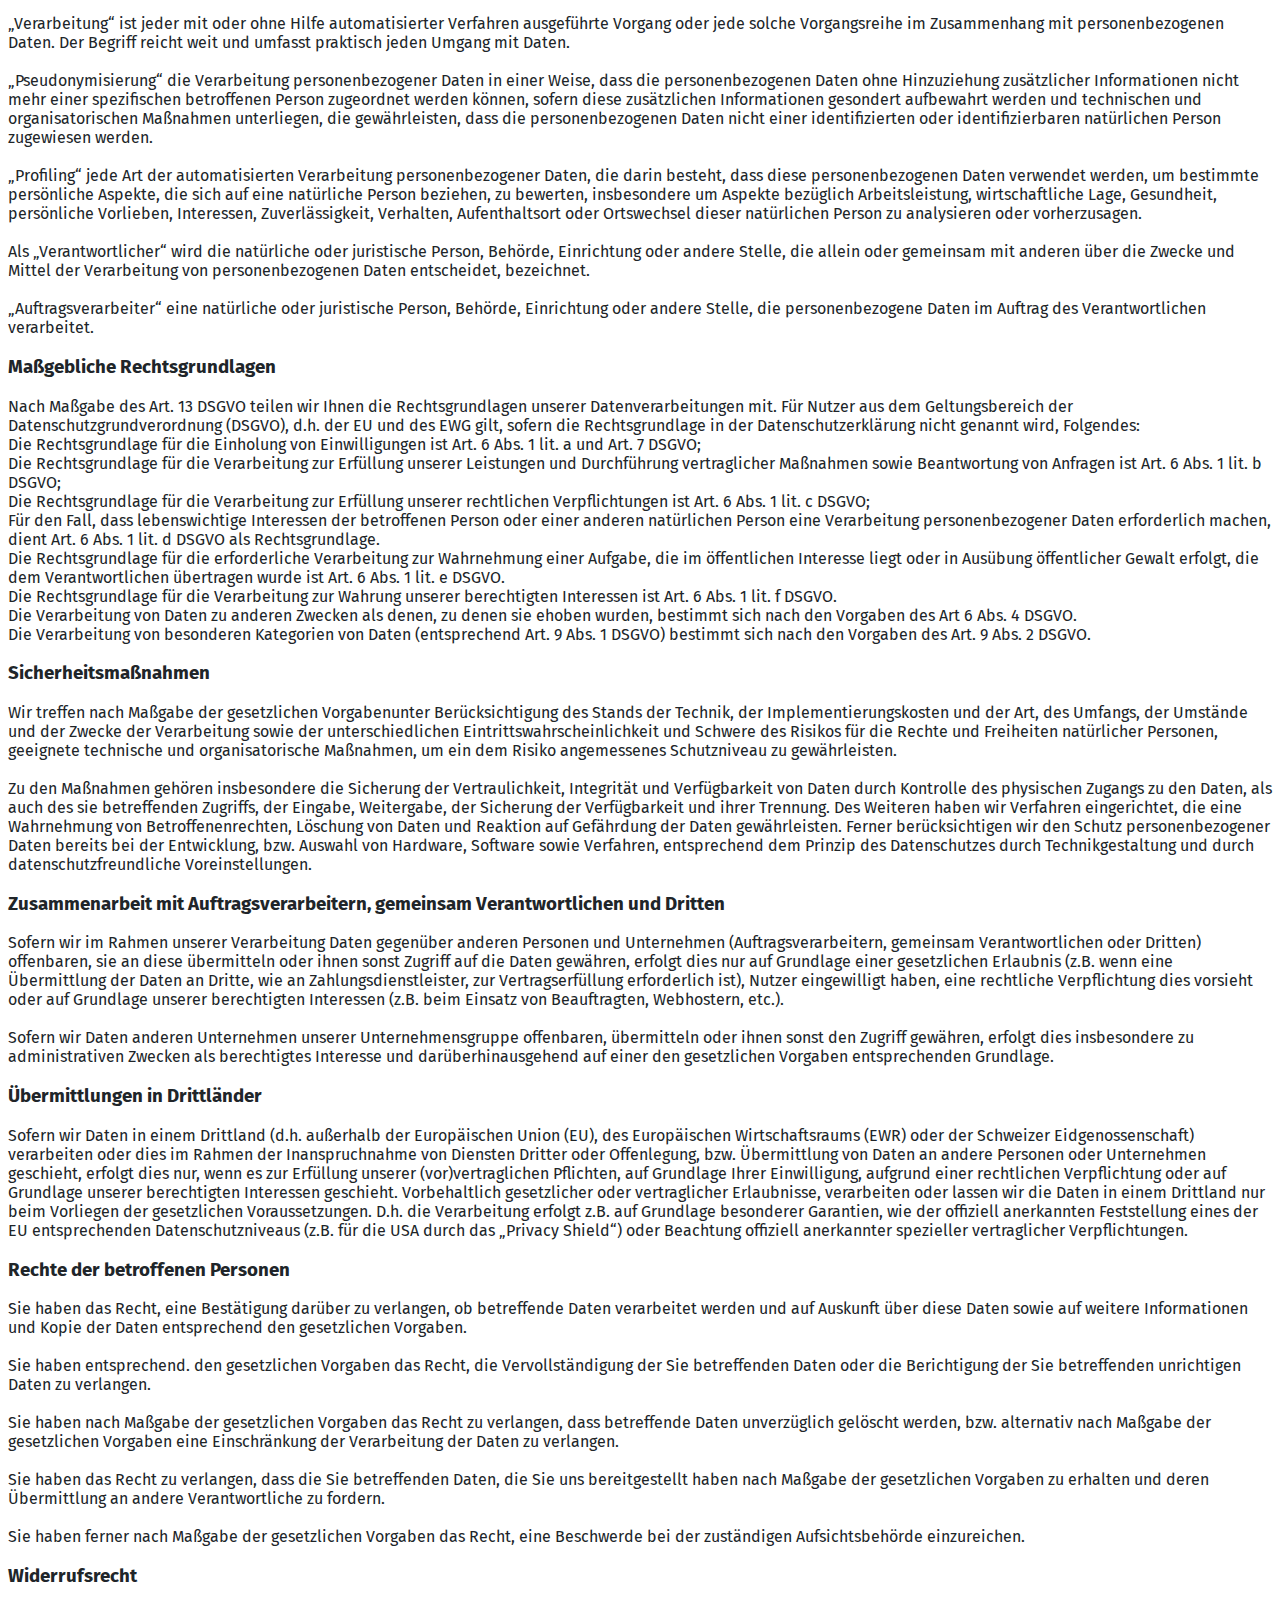
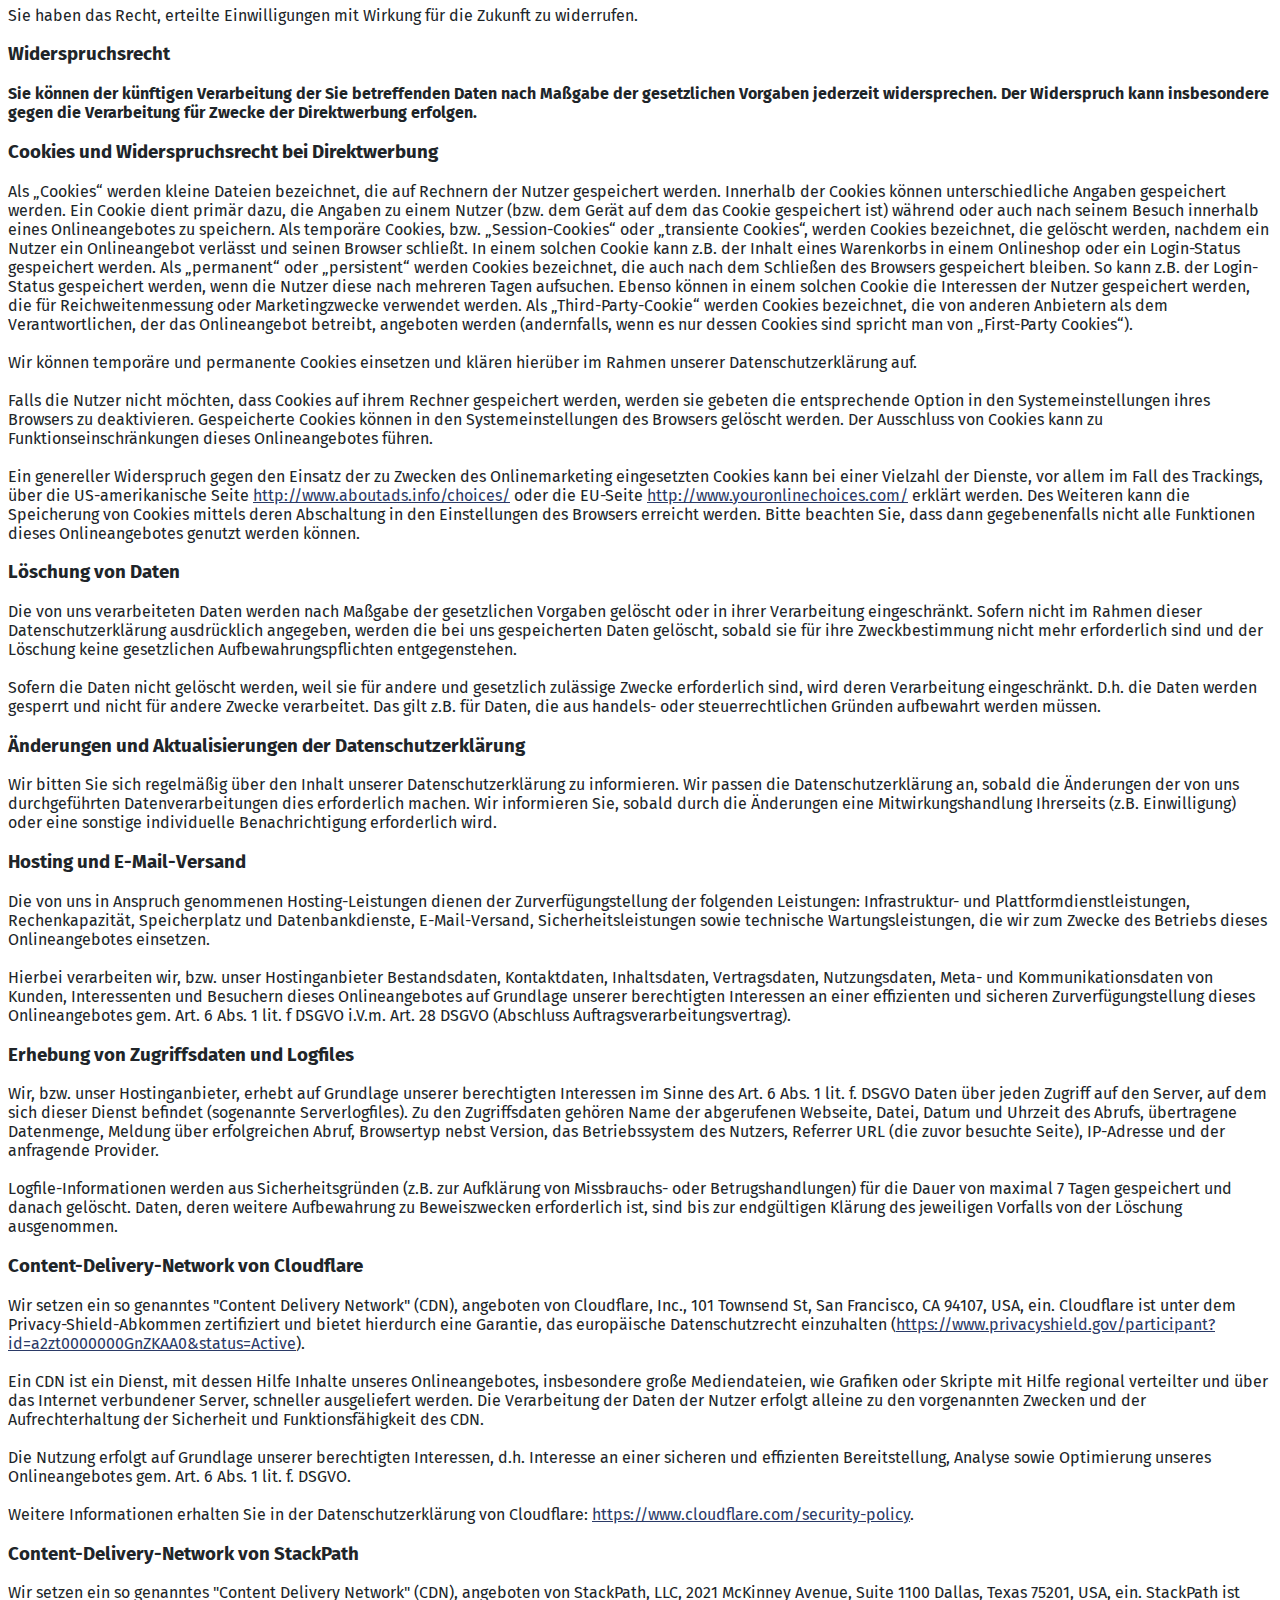
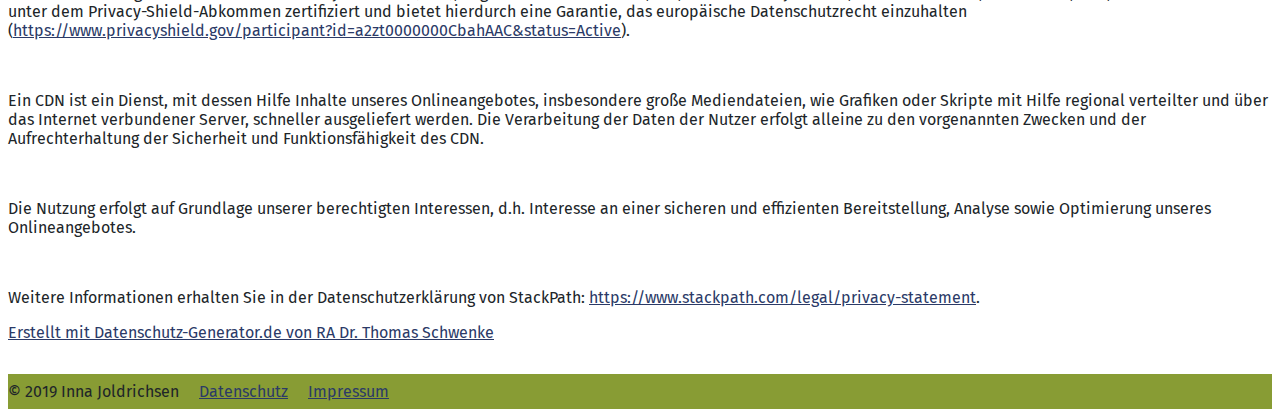
==== commit e2e135bc: "Update index.html" ====
--- a/datenschutz/index.html
+++ b/datenschutz/index.html
@@ -58,7 +58,6 @@
 					Friesische Str. 57<br>
 					24937 Flensburg<br>
 					Telefon: 01520 - 8617 295<br>
-					E-Mail: kontakt@nagelstudio-joldrichsen.de<br>
 					Link zum Impressum: <a href="/impressum">Impressum</a></span></p><h3 id="dsg-general-datatype">Arten der verarbeiteten Daten</h3><p>-	Bestandsdaten (z.B., Personen-Stammdaten, Namen oder Adressen).<br>
 					-	Kontaktdaten (z.B., E-Mail, Telefonnummern).<br>
 					-	Inhaltsdaten (z.B., Texteingaben, Fotografien, Videos).<br>
@@ -145,4 +144,4 @@
 	<script src="https://stackpath.bootstrapcdn.com/bootstrap/4.1.3/js/bootstrap.min.js" integrity="sha384-ChfqqxuZUCnJSK3+MXmPNIyE6ZbWh2IMqE241rYiqJxyMiZ6OW/JmZQ5stwEULTy" crossorigin="anonymous"></script>
 	
 </body>
-</html>+</html>
--- a/styles.css
+++ b/styles.css
@@ -58,11 +58,6 @@
 	background-repeat: no-repeat;
 	background-attachment: fixed;
 	background-position-x: 50%;
-}
-@media screen and (min-width: 992px){
-	header.home {
-		background-position-x: initial;
-	}
 }
 .navbar .navbar-nav .nav-link{
 	padding: .25rem 0;
@@ -388,8 +383,8 @@
 	margin-left: 1rem;
 }
 footer .container{
-	padding-top: .75rem;
-	padding-bottom: 2rem;
+	padding-top: .5rem;
+	padding-bottom: .5rem;
 }
 .protection .rights{
 	font-size: 0rem;
